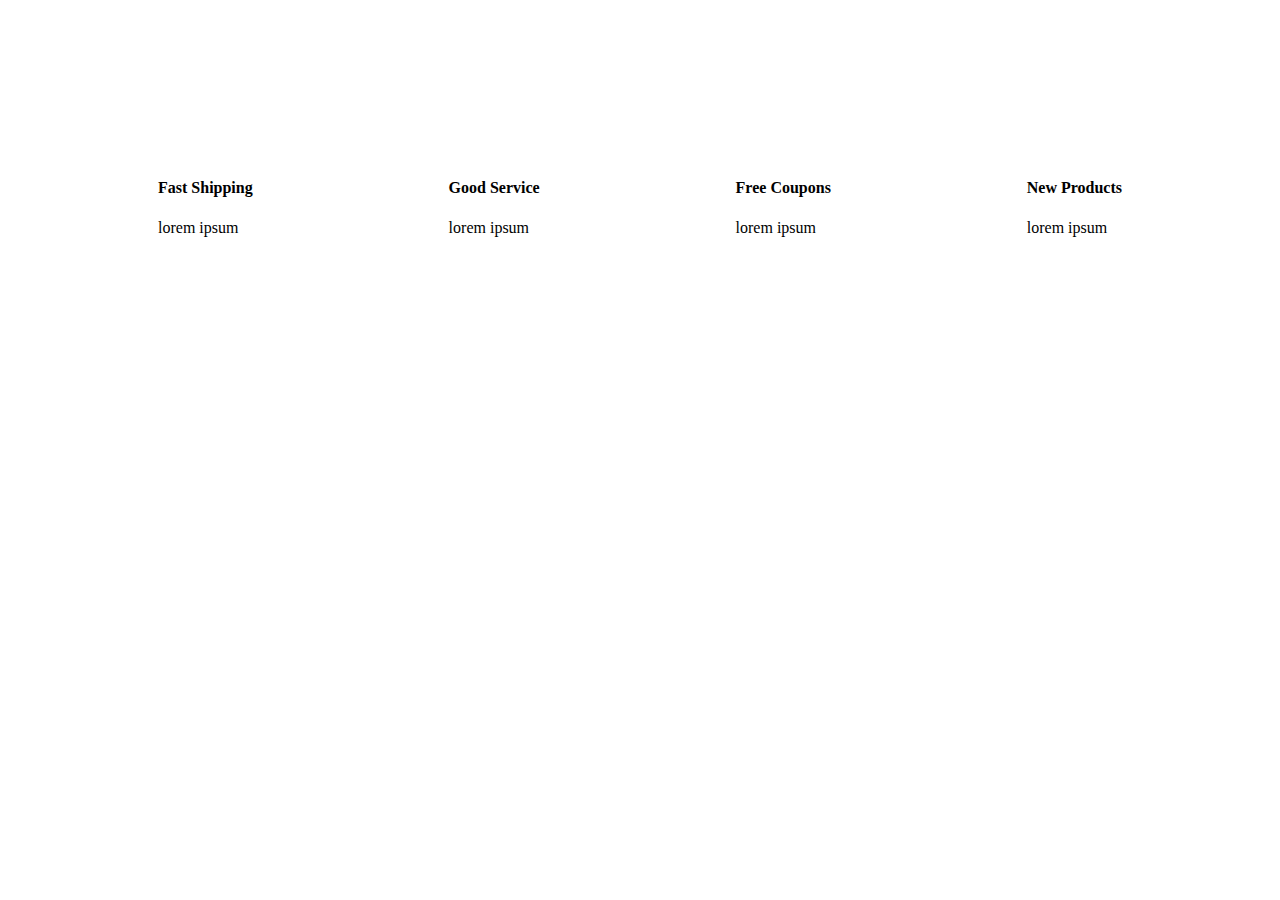
==== layout3.html @ 7b714a30 "responsive" ====
<!DOCTYPE html>
<html lang="en">
  <head>
    <meta charset="UTF-8" />
    <meta http-equiv="X-UA-Compatible" content="IE=edge" />
    <meta name="viewport" content="width=device-width, initial-scale=1.0" />
    <title>Document</title>
    <link rel="stylesheet" href="css/layout3.css" />
  </head>
  <body>
    <div class="main">
      <div>
        <h4>Fast Shipping</h4>
        <span>lorem ipsum</span>
      </div>
      <div>
        <h4>Good Service</h4>
        <span>lorem ipsum</span>
      </div>
      <div>
        <h4>Free Coupons</h4>
        <span>lorem ipsum</span>
      </div>
      <div>
        <h4>New Products</h4>
        <span>lorem ipsum</span>
      </div>
    </div>
  </body>
</html>
---- css/layout3.css ----
.main {
    padding: 150px;
    display: flex;
    justify-content: space-between;
}

@media screen and (max-width:992px){
    .main {
       
        flex-wrap: wrap;
    }
}

@media screen and (max-width:768px) {
    .main {
        flex-direction: column;
        align-items: center;
    }
}
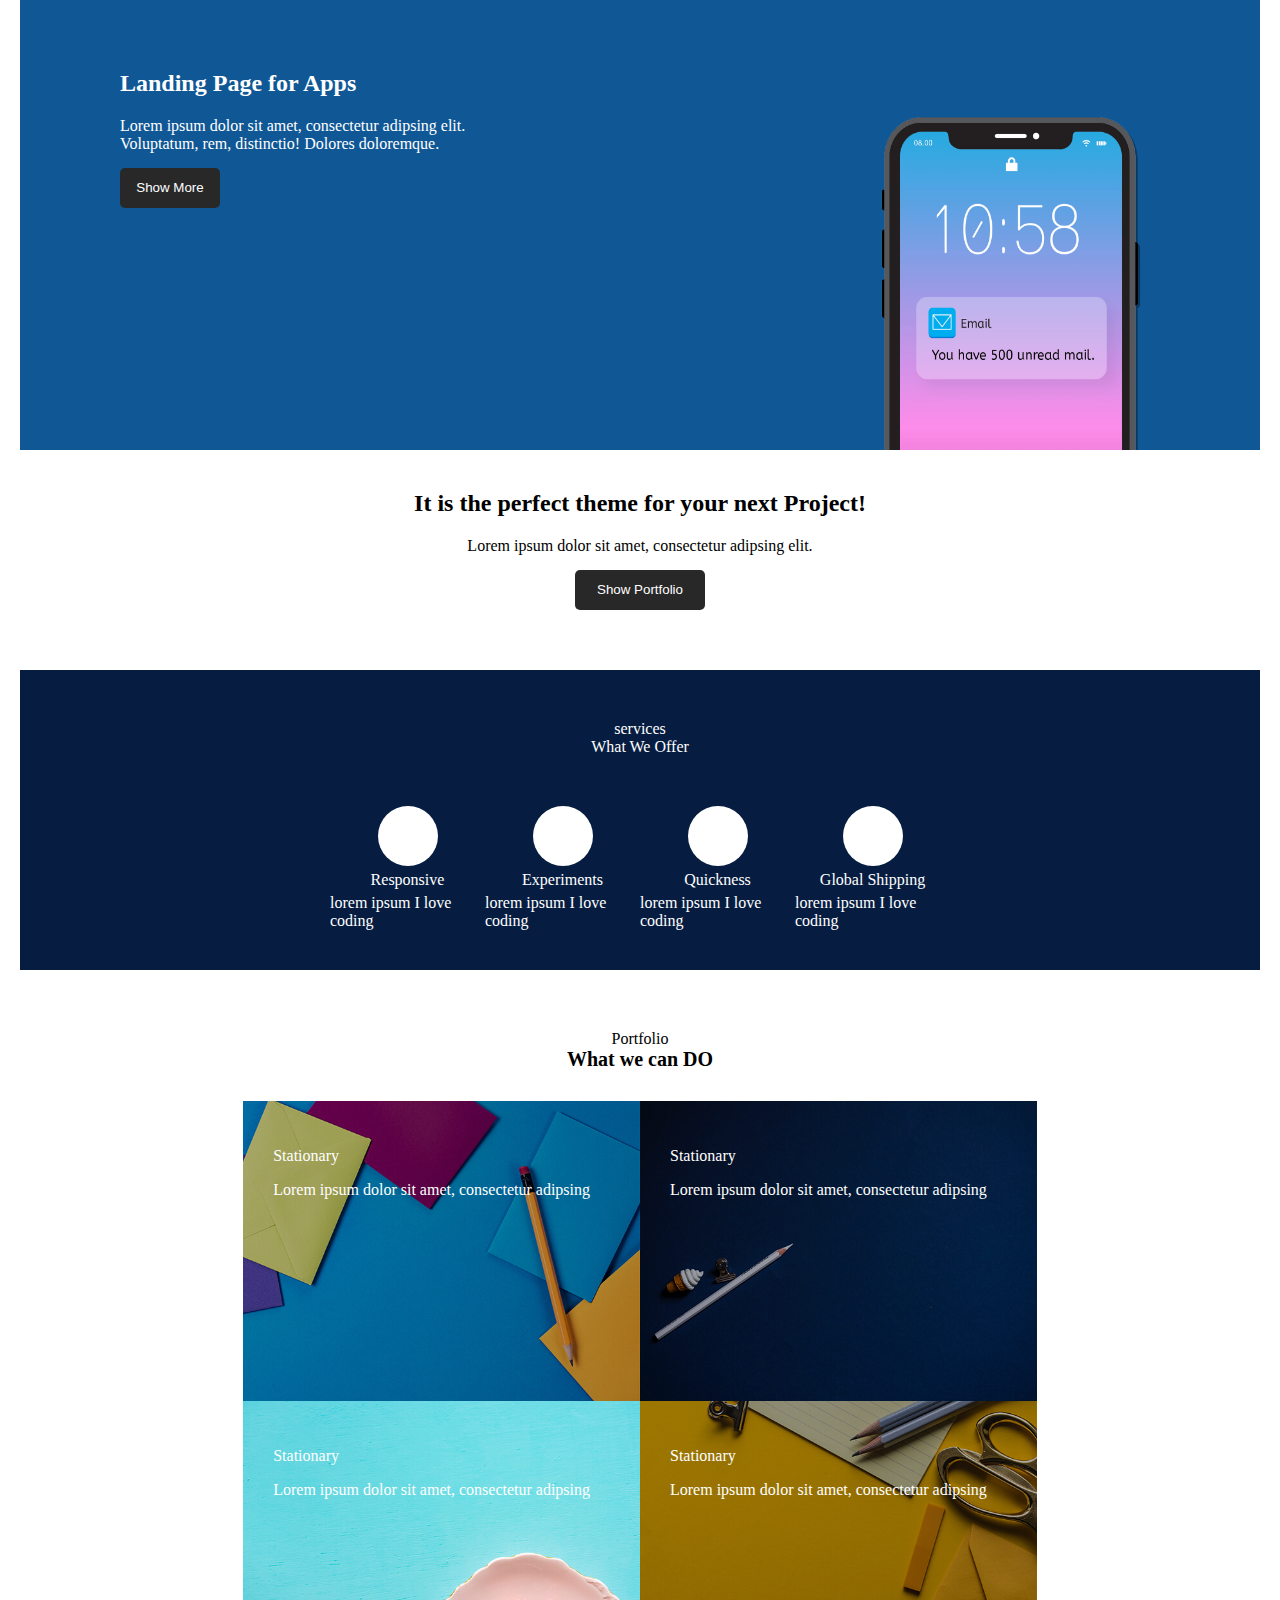
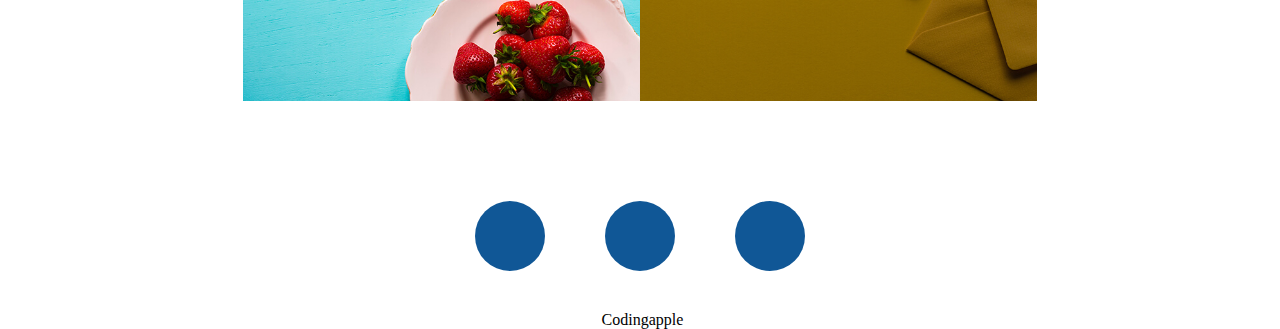
==== commit c1f7ee42: "codingapple_portfolio" ====
--- a/layout3.html
+++ b/layout3.html
@@ -6,25 +6,118 @@
     <meta name="viewport" content="width=device-width, initial-scale=1.0" />
     <title>Document</title>
     <link rel="stylesheet" href="css/layout3.css" />
+    <link
+      rel="stylesheet"
+      href="https://cdnjs.cloudflare.com/ajax/libs/font-awesome/6.1.1/css/all.min.css"
+      integrity="sha512-KfkfwYDsLkIlwQp6LFnl8zNdLGxu9YAA1QvwINks4PhcElQSvqcyVLLD9aMhXd13uQjoXtEKNosOWaZqXgel0g=="
+      crossorigin="anonymous"
+      referrerpolicy="no-referrer"
+    />
   </head>
   <body>
-    <div class="main">
-      <div>
-        <h4>Fast Shipping</h4>
-        <span>lorem ipsum</span>
+    <header>
+      <div class="nav_background">
+        <div class="nav_bar">
+          <h2>Landing Page for Apps</h2>
+          <div>
+            <span>Lorem ipsum dolor sit amet, consectetur adipsing elit.</span>
+            <span>Voluptatum, rem, distinctio! Dolores doloremque.</span>
+          </div>
+          <button>Show More</button>
+        </div>
+        <div class="nav_img"><img src="img/iphone.png" /></div>
       </div>
-      <div>
-        <h4>Good Service</h4>
-        <span>lorem ipsum</span>
+    </header>
+
+    <main>
+      <div class="main_theme-text">
+        <h2>It is the perfect theme for your next Project!</h2>
+        <span>Lorem ipsum dolor sit amet, consectetur adipsing elit.</span>
+        <button>Show Portfolio</button>
       </div>
-      <div>
-        <h4>Free Coupons</h4>
-        <span>lorem ipsum</span>
+
+      <div class="main_service">
+        <div class="main_service-text">
+          <span>services</span>
+          <span>What We Offer</span>
+        </div>
+        <div class="main_service-content">
+          <div class="main_service-box">
+            <div class="main_service-icon">
+              <i class="fa-solid fa-mobile-button fa-2x"></i>
+            </div>
+            <span>Responsive</span>
+            <span>lorem ipsum I love coding</span>
+          </div>
+          <div class="main_service-box">
+            <div class="main_service-icon">
+              <i class="fa-solid fa-flask fa-2x"></i>
+            </div>
+            <span>Experiments</span>
+            <span>lorem ipsum I love coding</span>
+          </div>
+          <div class="main_service-box">
+            <div class="main_service-icon">
+              <i class="fa-solid fa-bolt-lightning fa-2x"></i>
+            </div>
+            <span>Quickness</span>
+            <span>lorem ipsum I love coding</span>
+          </div>
+          <div class="main_service-box">
+            <div class="main_service-icon">
+              <i class="fa-solid fa-earth-americas fa-2x"></i>
+            </div>
+            <span>Global Shipping</span>
+            <span>lorem ipsum I love coding</span>
+          </div>
+        </div>
       </div>
-      <div>
-        <h4>New Products</h4>
-        <span>lorem ipsum</span>
+
+      <div class="main_portfolio-text">
+        <span>Portfolio</span>
+        <span>What we can DO</span>
       </div>
-    </div>
+
+      <div class="main_portfolio-background">
+        <div class="main_portfolio-content">
+          <div>
+            <p>Stationary</p>
+            <p>Lorem ipsum dolor sit amet, consectetur adipsing</p>
+          </div>
+          <div>
+            <p>Stationary</p>
+            <p>Lorem ipsum dolor sit amet, consectetur adipsing</p>
+          </div>
+          <div>
+            <p>Stationary</p>
+            <p>Lorem ipsum dolor sit amet, consectetur adipsing</p>
+          </div>
+          <div>
+            <p>Stationary</p>
+            <p>Lorem ipsum dolor sit amet, consectetur adipsing</p>
+          </div>
+        </div>
+      </div>
+    </main>
+
+    <footer>
+      <div class="bot_bar">
+        <div class="bot_bar-icon">
+          <div class="bot_bar-icon-back">
+            <i class="fa-solid fa-g fa-2x"></i>
+          </div>
+          <div class="bot_bar-icon-back">
+            <i class="fa-brands fa-twitter fa-2x"></i>
+          </div>
+          <div class="bot_bar-icon-back">
+            <i class="fa-brands fa-instagram fa-2x"></i>
+          </div>
+        </div>
+        <div class="bot_bar-copyright">
+          <i class="fa-solid fa-copyright"></i>
+          <span>Codingapple</span>
+        </div>
+      </div>
+    </footer>
   </body>
 </html>
--- a/css/layout3.css
+++ b/css/layout3.css
@@ -1,19 +1,269 @@
-.main {
-    padding: 150px;
+body {
+    margin: 0px;
+    padding-left: 20px;
+    padding-right: 20px;
+}
+
+div {
+    box-sizing: border-box;
+}
+
+.nav_background {
+    background-color: #105796;
+    color: white;
+    padding: 50px;
+    position: relative;
+    height: 450px;
+}
+
+.nav_bar { 
+    margin-left: 50px;
+}
+
+.nav_bar > div {
+    display: flex;
+    flex-direction: column;
+}
+
+
+.nav_background button {
+    color: white;
+    background-color: #282828;
+    width: 100px;
+    height: 40px;
+    border-radius: 5px;
+    border: none;
+    margin-top: 15px;
+}
+
+.nav_img {
+    position: absolute;
+    top: 100px;
+    right: 100px;
+}
+
+.nav_img > img {
+    width: 300px;
+    height: 350px;
+}    
+
+.main_theme-text {
+    margin-top: 20px;
+    display: flex;
+    flex-direction: column;
+    align-items: center;
+    justify-content: center;
+}
+
+.main_theme-text button {
+    color: white;
+    background-color: #282828;
+    width: 130px;
+    height: 40px;
+    border-radius: 5px;
+    border: none;
+    margin-top: 15px;
+}
+
+.main_service {
+    overflow: hidden;
+    background-color: #061D41;
+    margin-top: 60px;
+    color: white;
+    width: 100%;
+    height: 300px;
+}
+
+.main_service i {
+    color: #061D41;
+}
+
+.main_service-text {
+    display: flex;
+    flex-direction: column;
+    justify-content: center;
+    align-items: center;
+    margin-top: 50px;
+}
+
+.main_service-box {
+    margin-top: 50px;
+    display: flex;
+    flex-direction: column;
+    align-items: center;
+}
+
+.main_service-content {
     display: flex;
     justify-content: space-between;
-}
-
-@media screen and (max-width:992px){
-    .main {
-       
-        flex-wrap: wrap;
-    }
+    width: 50%;
+    height: 100%;
+    margin-left: auto;
+    margin-right: auto;
+    margin-bottom: 40px;
+}
+
+.main_service-icon {
+    width: 60px;
+    height: 60px;
+    background-color: white;
+    border-radius: 50%;
+    display: flex;
+    justify-content: center;
+    align-items: center;
+}
+
+.main_service-box span {
+    margin-top: 5px;
+}
+
+.main_portfolio-text {
+    display: flex;
+    flex-direction: column;
+    align-items: center;
+    margin-top: 60px;
+}
+
+.main_portfolio-text span:last-child {
+    font-size: 20px;
+    font-weight: 600;
+}
+
+.main_portfolio-background {
+    width: 100%;
+    display: flex;
+    justify-content: center;
+    margin-top: 30px;
+}
+
+.main_portfolio-content {
+    width: 80%;
+    display: flex;
+    justify-content: center;
+    flex-wrap: wrap;
+}
+
+.main_portfolio-content div {
+    padding: 30px;
+    color: white;
+}
+
+.main_portfolio-content div:first-child{
+    width: 40%;
+    height: 300px;
+    background-size: cover;
+    background-repeat: no-repeat;
+    background-position: center;
+    background-image: linear-gradient( rgba(0, 0, 0, 0.3), rgba(0, 0, 0, 0.3)), url(../img/portfolio-1.jpg);
+}
+
+.main_portfolio-content div:first-child:hover {
+    background-size: 100px;
+}
+
+.main_portfolio-content div:nth-child(2) {
+    width: 40%;
+    height: 300px;
+    background-size: cover;
+    background-repeat: no-repeat;
+    background-position: center;
+    background-image: linear-gradient( rgba(0, 0, 0, 0.3), rgba(0, 0, 0, 0.3)), url(../img/portfolio-2.jpg);
+}
+
+.main_portfolio-content div:nth-child(3) {
+    width: 40%;
+    height: 300px;
+    background-size: cover;
+    background-repeat: no-repeat;
+    background-position: center;
+    background-image: url(../img/portfolio-3.jpg);
+}
+
+.main_portfolio-content div:nth-child(4) {
+    width: 40%;
+    height: 300px;
+    background-size: cover;
+    background-repeat: no-repeat;
+    background-position: center;
+    background-image: linear-gradient( rgba(0, 0, 0, 0.3), rgba(0, 0, 0, 0.3)), url(../img/portfolio-4.jpg);
+}
+
+.bot_bar {
+    margin-top: 100px;
+}
+
+.bot_bar-icon {
+    display: flex;
+    justify-content: center;
+}
+
+.bot_bar-icon-back {
+    color: white;
+    width: 70px;
+    height: 70px;
+    background-color: #105796;
+    border-radius: 50%;
+    display: flex;
+    justify-content: center;
+    align-items: center;
+    margin: 0px 30px;
+}
+
+.bot_bar-copyright {
+    margin-top: 40px;
+    display: flex;
+    justify-content: center;
+    align-items: center;
+}
+
+.bot_bar-copyright i {
+    margin-right: 5px;
 }
 
 @media screen and (max-width:768px) {
-    .main {
+    .nav_background {
+      position: relative;
+    }
+
+    .nav_bar {
+        margin: 0px;
+        display: flex;
         flex-direction: column;
         align-items: center;
     }
+
+    .nav_img {
+        position: absolute;
+        right: 120px;
+        top: 230px;
+    }
+
+    .nav_img > img {
+        width: 200px;
+        height: 220px;
+    }
+
+    .nav_bar span {
+        font-size: 13px;
+        text-align: center;
+    }
+
+    .main_theme-text h2 {
+        font-size: 20px;
+    }
+
+    .main_service-content {
+        display: flex;
+        justify-content: space-around;
+        width: 100%;
+    }
+
+    .main_service-box span {
+        font-size: 10px;
+        margin-top: 5px;
+    }
+
+    .main_service-box span:last-child {
+        display: none;
+    }
 }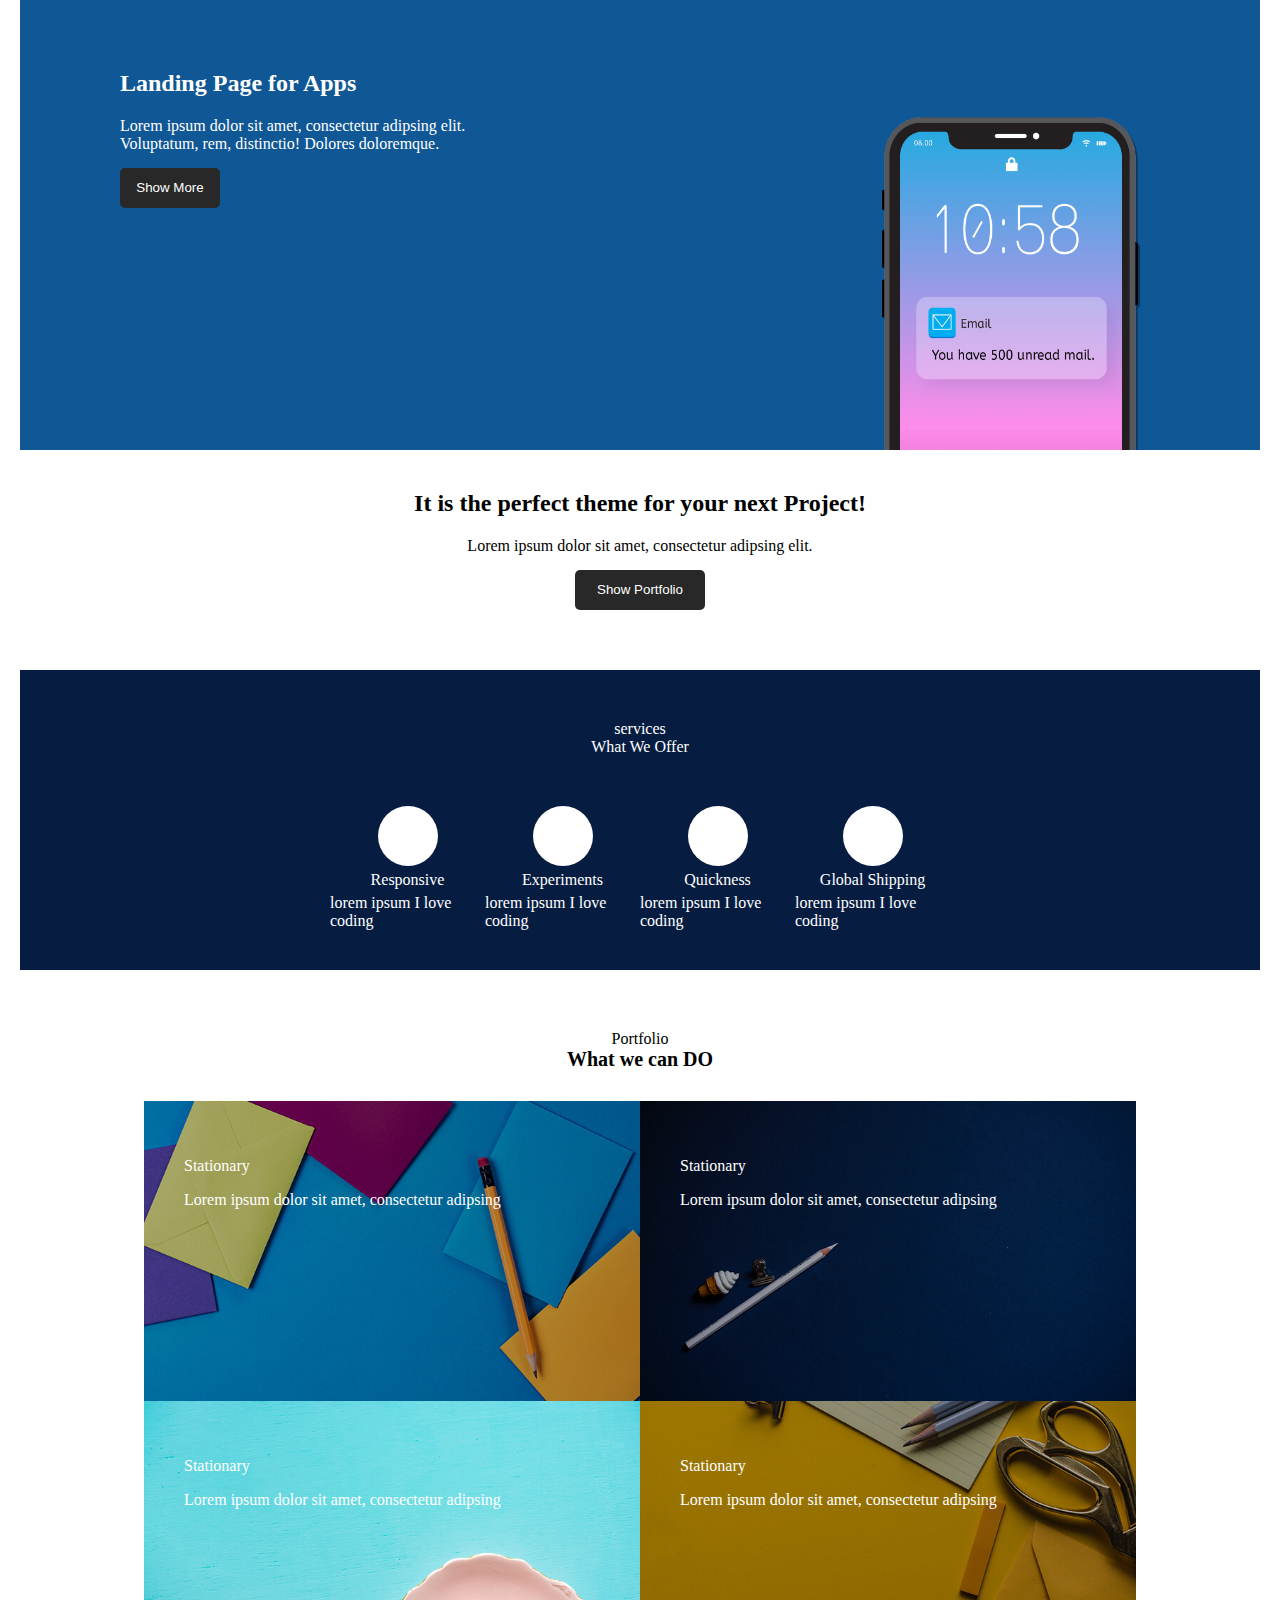
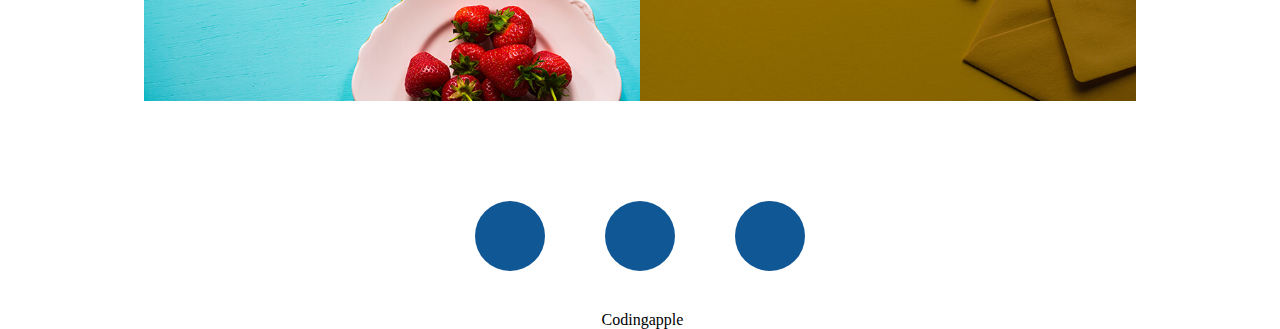
==== commit 94349b93: "animation_fixed" ====
--- a/layout3.html
+++ b/layout3.html
@@ -81,6 +81,7 @@
       <div class="main_portfolio-background">
         <div class="main_portfolio-content">
           <div>
+            <div class="white-box"></div>
             <p>Stationary</p>
             <p>Lorem ipsum dolor sit amet, consectetur adipsing</p>
           </div>
--- a/css/layout3.css
+++ b/css/layout3.css
@@ -144,25 +144,39 @@
 }
 
 .main_portfolio-content div {
-    padding: 30px;
-    color: white;
-}
-
-.main_portfolio-content div:first-child{
-    width: 40%;
+    padding: 40px;
+    color: white;
+}
+
+.main_portfolio-content > div:first-child{
+    float: left;
+    width: 50%;
     height: 300px;
     background-size: cover;
     background-repeat: no-repeat;
     background-position: center;
     background-image: linear-gradient( rgba(0, 0, 0, 0.3), rgba(0, 0, 0, 0.3)), url(../img/portfolio-1.jpg);
-}
-
-.main_portfolio-content div:first-child:hover {
-    background-size: 100px;
+    position: relative;
+}
+
+.white-box {
+    position: absolute;
+    width: 100%;
+    height: 100%;
+    border: 0px solid white;
+    z-index: 2;
+    transition: all 1s;
+    top: 0px;
+    left: 0px;
+}
+
+.white-box:hover {
+    border: 30px solid white;
 }
 
 .main_portfolio-content div:nth-child(2) {
-    width: 40%;
+    float: left;
+    width: 50%;
     height: 300px;
     background-size: cover;
     background-repeat: no-repeat;
@@ -171,7 +185,8 @@
 }
 
 .main_portfolio-content div:nth-child(3) {
-    width: 40%;
+    float: left;
+    width: 50%;
     height: 300px;
     background-size: cover;
     background-repeat: no-repeat;
@@ -180,7 +195,8 @@
 }
 
 .main_portfolio-content div:nth-child(4) {
-    width: 40%;
+    float: left;
+    width: 50%;
     height: 300px;
     background-size: cover;
     background-repeat: no-repeat;
